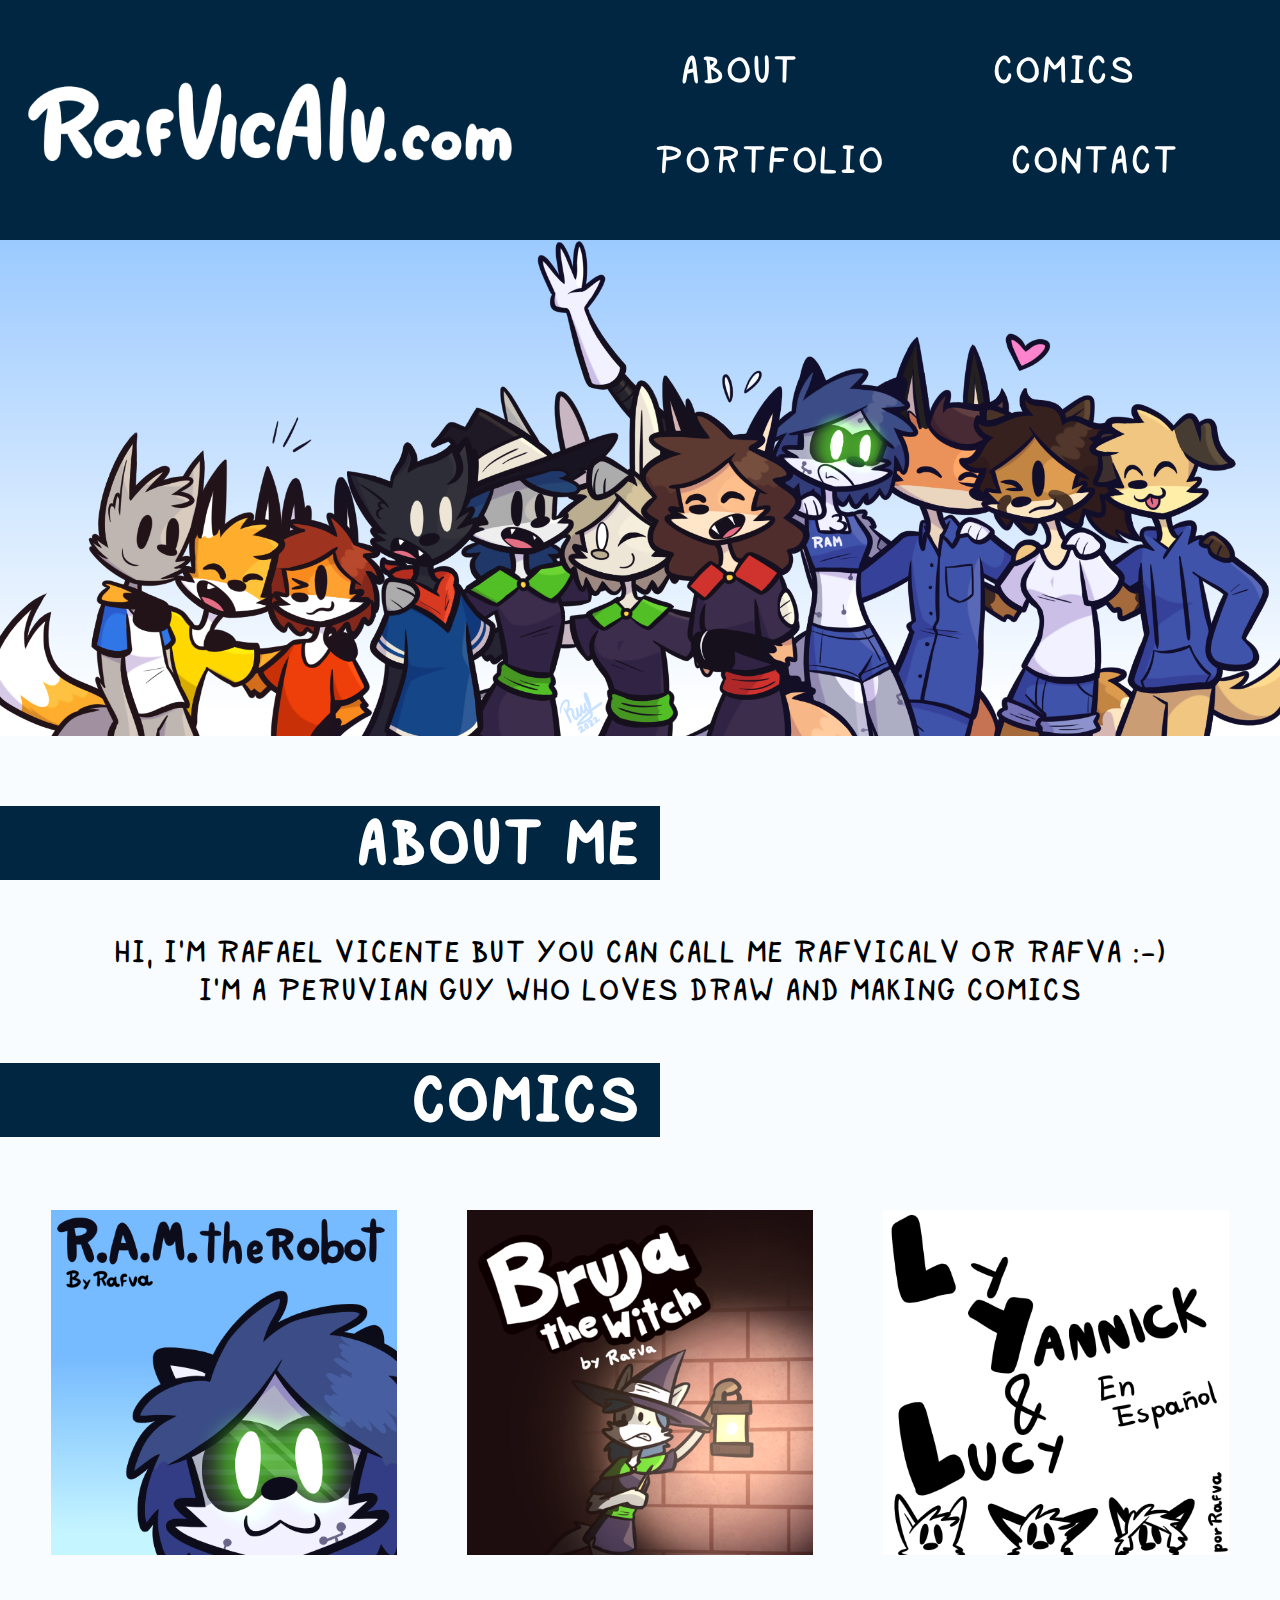
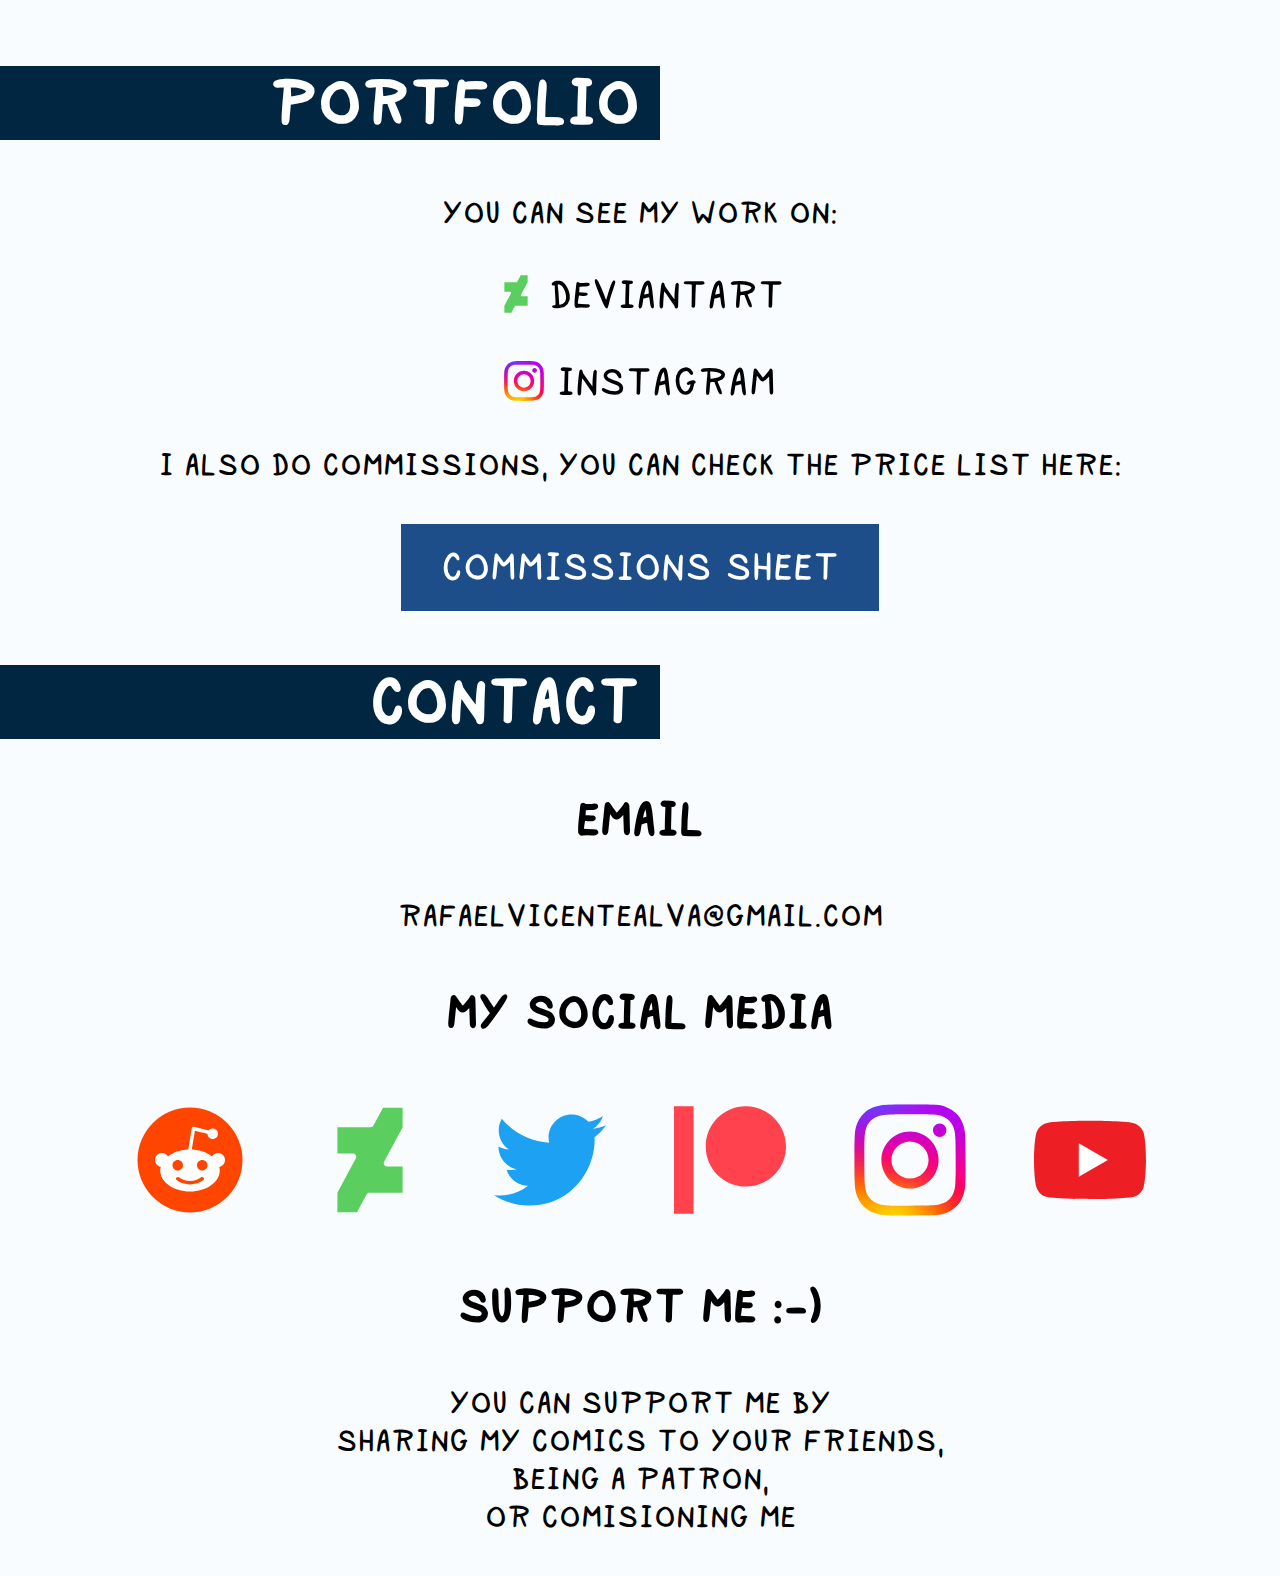
==== index.html @ 370597b5 "First commit" ====
<html>
<head>
	<meta charset="UTF-8">
	<meta name="viewport" content="width=device-width,initial-scale=1.0">
	<title> RafVicAlv's website</title>
	<link href="css/rva.css" rel="stylesheet" type="text/css">
	<link href="css/rva-mobile.css" rel="stylesheet" type="text/css" media="(max-width: 800px)">
</head>

<body>
<!----------------encabezado---------------->
	<div id="enc">
		<div id="logo">
			<img src="img/rafvicalvLogo.png">
		</div>
		<nav>
			<div><a href="#about">ABOUT</a></div>
			<div><a href="#comics">COMICS</a></div>
			<div><a href="#portfolio">PORTFOLIO</a></div>
			<div><a href="#contact">CONTACT</a></div>
		</nav>
	
	</div>
	<!----------------banner---------------->
	<div id="banner">
		<!-- <img src="img/banner.png"> -->
	</div>
	<!----------------Sobremi---------------->
	<div id="about">
		<div class="section-title">
			<h1>ABOUT ME</h1>
		</div>
		<div class="text">
			<p> Hi, I'm Rafael Vicente but you can call me RafVicAlv or Rafva :-)</br>
			I'm a peruvian guy who loves draw and making comics</p>
		</div>
	</div>
	<!----------------Comics---------------->
	<div id="comics">
		<div class="section-title">
			<h1>COMICS</h1>
		</div>
		<div id="comics-div">
			<div class="comiccover"> <a href=""><img src="img/RamPortada.png"></a></div>
			<div class="comiccover"> <a href="https://www.webtoons.com/en/challenge/bruja-the-witch/list?title_no=649938"><img src="img/BrujaPortada.png"></a></div>
			<div class="comiccover"> <a href="https://www.faneo.es/comics/ly-yannick-and-lucy/"><img src="img/LYLPortada.png"></a></div>
		</div>
	</div>
	<!----------------Portafolio---------------->
	<div id="portfolio">
		<div class="section-title">
			<h1>PORTFOLIO</h1>
		</div>
		<div class="text">
			<p> You can see my work on:</p>
			<a href="https://www.deviantart.com/rafvicalv/gallery"><img src="img/deviantart.svg"> DeviantArt</a><br/>
			<p></p>
			<a href="https://www.instagram.com/rafvicalv/"><img src="img/instagram.svg"> Instagram</a><br/>
			<p>I also do commissions, you can check the price list here:</p>
			<div id="button"> <a href="https://drive.google.com/file/d/1tKjcqhjwZilHNZPNte6NIzU45qG1rolB/view">Commissions sheet</a></div>
		</div>
	</div>
	<!----------------Contacto---------------->
	<div id="contact">
		<div class="section-title">
			<h1>CONTACT</h1>
		</div>
		<div class="text">
			<h2> Email</h2>
			<p id="email">rafaelvicentealva@gmail.com</p>
			<p></p>
			<h2>My social media</h2>
		</div>
		<div id="logos">
			<a href="https://www.reddit.com/user/RafVicAlv"><img src="img/reddit.svg"></a> 
			<a href="https://www.deviantart.com/rafvicalv"><img src="img/deviantart.svg"></a> 
			<a href="https://twitter.com/RafVicAlv"><img src="img/twitter.svg"></a> 
			<a href=""><img src="img/patreon.svg"></a> 
			<a href="https://www.instagram.com/rafvicalv/"><img src="img/instagram.svg"></a> 
			<a href="https://www.youtube.com/channel/UCRmhvcGi5mT7o7Lqo18CCOQ"><img src="img/youtube.svg"></a> 
		</div>
		<div class="text">
			<h2> Support me :-)</h2>
			<p>
				you can support me by</br>
				sharing my comics to your friends,</br>
				being a patron, </br>
				or comisioning me
			</p>
		</div>
	</div>
</body>
<script src="js/parallax.js"></script>


</html>
---- css/rva.css ----
@font-face {
  font-family: ComicRV;
  src: url(Comic_rv_esp-Regular.ttf);
}

html {
	scroll-behavior: smooth;
}

body {
	font-family:comicRV;
	background-color: #f9fcff;
	margin: 0px;
}
/* --------encabezado----------- */
#enc{
	width: 100%;
	max-width: 2000px; 
	margin: auto;
	display: flex;
	background-color: #002642;
}

#logo {
	width: 700px;
	padding: 20px;
	display: flex;
	justify-content: center;
}

#logo img{
	width: 100%;
	height: fit-content;
	margin:auto;
	min-width: 500px;
}

nav {
	line-height: 50px;
	width: 100%;
	list-style-type: none;
	padding: 45px;
	padding-bottom: 15px;
	display: flex;
	justify-content: space-around;
	flex-wrap: wrap;
	flex-direction: row;
}

nav div {
	height: 90px;
	text-align: center;
}

nav div:nth-child(1) {
	width: 205px;
}
nav div:nth-child(2) {
	width: 241px;
}
nav div:nth-child(3) {
	width: 364px;
}
nav div:nth-child(4) {
	width: 277px;
}

nav div a {
	font-size: 50px;
	font-weight: 400; 
	color: #ffffff;
	text-decoration: none; 
	padding:20px;
	transition: all 0.15s ease;
}
nav div a:hover {
	font-size: 70px;
	font-weight: 400;
	color: #ffffff;
}

/* --------banner----------- */
/* #banner img { */
	/* width: 100%; */
/* } */
:root {
	--parallax-y: 80px;
}
#banner {
	/* The image used */
	background: url("../img/banner.png");
	/* Set a specific height */
	height: 40vw; 
	/* Create the parallax scrolling effect */
	background-attachment: fixed;
	background-position: 0px var(--parallax-y);
	background-repeat: no-repeat;
	background-size: contain;
}

/* --------contenido general----------- */

.section-title {
	background-color: #002642;
	color: #ffffff;
	text-align: right;
	font-size: 40px;
	width: 50vw;
	padding-right:20px;
}
		
.text {
	font-size: 40px;
	text-align: center;
}

/* --------seccion comics----------- */
#comics-div {
	display: flex;
	justify-content: space-evenly;
	height: 33vw;
}

.comiccover {
	width: 30vw;
}

.comiccover a img {
	width: 90%;
	margin: 5%;
	transition: all 0.2s ease;
}
.comiccover a img:hover {
	width: 100%;
	margin: 0%;
}

/*--------seccion portafolio----*/

.text a {
	font-size: 50px;font-weight: 400; 
	color: #000000; 
	text-align: center;
	text-decoration: none; 
	padding:20px; 
	padding-bottom: 10px;
}
.text a:hover {
	font-size: 70px;
	font-weight: 400;
	color: #000000;
}

#button {
	background-color: 1D4E89;
	color: #ffffff;
	text-align: center;
	font-size: 40px;
	width: max-content;
	margin: 10px auto;
	padding: 20px 20px;
}
#button a {
	font-size: 50px;
	font-weight: 400; 
	color: #ffffff; 
	text-align: center;
	text-decoration: none;
	
	transition: all 0.15s ease;
}
#button a:hover {
	font-size: 70px;
	font-weight: 400;
	color: #ffffff;
}

#portfolio .text a {
	height: 80px;
}

#portfolio .text img {
	height: 40px;
}

/*--------seccion contacto----*/

#logos {
	display: flex;
	justify-content: center;
	gap: min(4vw, 40px);
	height: 12vw;
	max-height: 140px;
}

#logos a {
	width: 12vw;
	max-width: 140px;
}

#logos a img {
	width: 80%;
	margin: 10%;
	transition: all 0.15s ease;
}

#logos a img:hover {
	width: 100%;
	margin: 0%;
}
---- css/rva-mobile.css ----
html,body {
	/* overflow-x: hidden; */
}

#enc {
	flex-wrap: wrap;
	
	width: 100%;
	max-width: 2000px; 
	margin: auto;
	display: flex;
	background-color: #002642;
}
#logo {
	width: 100%;
}
nav {
	width: 100%;
	padding-top: 0px;
}
nav div {
	width: auto;
	height: 60px;
}

nav div a {
	font-size: 40px;
}

nav div a:hover {
	font-size: 50px;
}

#banner {
	height: 30vw; 
}

.section-title {
	background-color: #002642;
	color: #ffffff;
	text-align: center;
	font-size: 30px;
	width: 100vw;
	padding-right:20px;
}
#comics-div {
	display: flex;
	justify-content: space-evenly;
	flex-wrap: wrap;
	height: 240vw;
}
.comiccover {
	width: 80vw;
}

#button a {
	font-size: 8vw;
}

#email {
	font-size: 8vw;
}
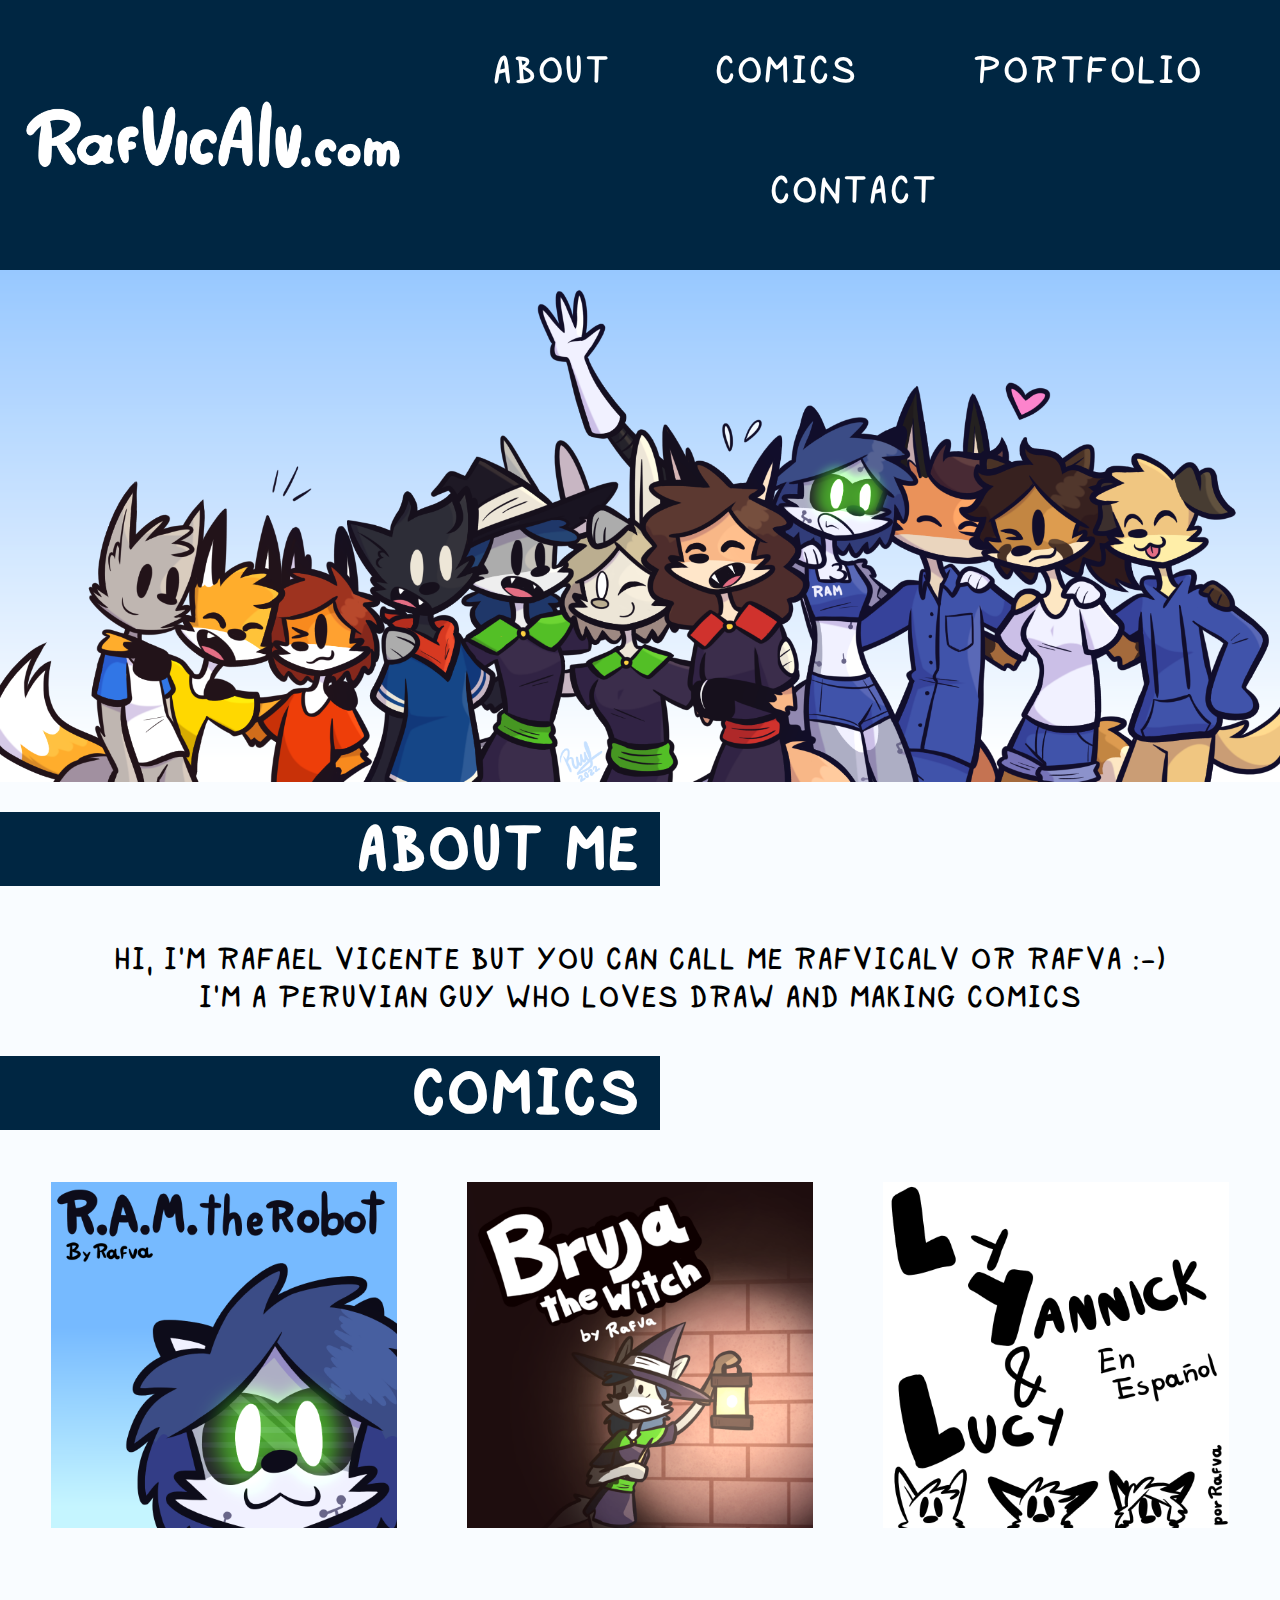
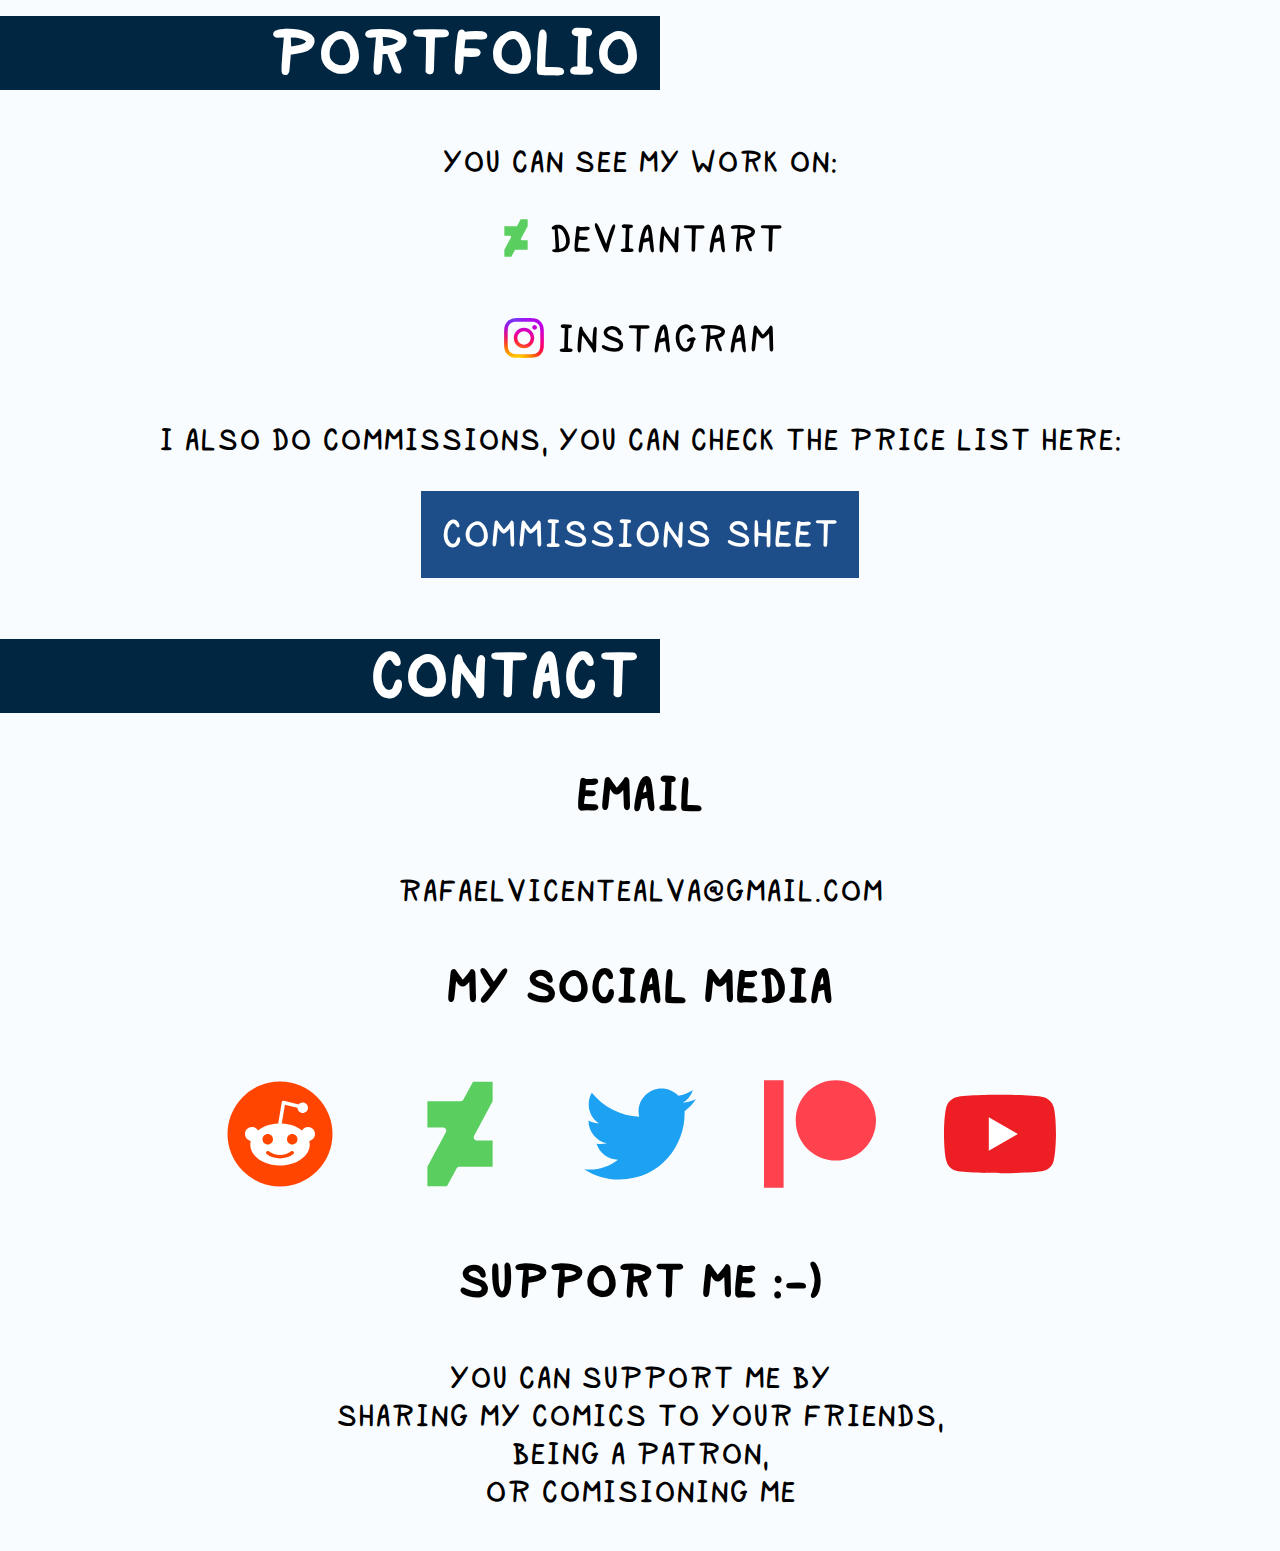
==== commit a64cbbf2: "vista móvil" ====
--- a/index.html
+++ b/index.html
@@ -1,7 +1,7 @@
 <html>
 <head>
 	<meta charset="UTF-8">
-	<meta name="viewport" content="width=device-width,initial-scale=1.0">
+	<meta name="viewport" content="width=device-width,minimum-scale=1.0">
 	<title> RafVicAlv's website</title>
 	<link href="css/rva.css" rel="stylesheet" type="text/css">
 	<link href="css/rva-mobile.css" rel="stylesheet" type="text/css" media="(max-width: 800px)">
@@ -53,12 +53,16 @@
 		</div>
 		<div class="text">
 			<p> You can see my work on:</p>
-			<a href="https://www.deviantart.com/rafvicalv/gallery"><img src="img/deviantart.svg"> DeviantArt</a><br/>
+			<div class="portfolio-link">
+				<a href="https://www.deviantart.com/rafvicalv/gallery"><img src="img/deviantart.svg"> DeviantArt</a><br/>
+			</div>
 			<p></p>
-			<a href="https://www.instagram.com/rafvicalv/"><img src="img/instagram.svg"> Instagram</a><br/>
+			<div class="portfolio-link">
+				<a href="https://www.instagram.com/rafvicalv/"><img src="img/instagram.svg"> Instagram</a><br/>
+			</div>
 			<p>I also do commissions, you can check the price list here:</p>
-			<div id="button"> <a href="https://drive.google.com/file/d/1tKjcqhjwZilHNZPNte6NIzU45qG1rolB/view">Commissions sheet</a></div>
 		</div>
+		<div id="button"><a href="https://drive.google.com/file/d/1tKjcqhjwZilHNZPNte6NIzU45qG1rolB/view">Commissions sheet</a></div>
 	</div>
 	<!----------------Contacto---------------->
 	<div id="contact">
@@ -67,7 +71,7 @@
 		</div>
 		<div class="text">
 			<h2> Email</h2>
-			<p id="email">rafaelvicentealva@gmail.com</p>
+			<p>rafaelvicentealva@gmail.com</p>
 			<p></p>
 			<h2>My social media</h2>
 		</div>
@@ -75,8 +79,8 @@
 			<a href="https://www.reddit.com/user/RafVicAlv"><img src="img/reddit.svg"></a> 
 			<a href="https://www.deviantart.com/rafvicalv"><img src="img/deviantart.svg"></a> 
 			<a href="https://twitter.com/RafVicAlv"><img src="img/twitter.svg"></a> 
-			<a href=""><img src="img/patreon.svg"></a> 
-			<a href="https://www.instagram.com/rafvicalv/"><img src="img/instagram.svg"></a> 
+			<a href="https://www.patreon.com/RafVicAlv"><img src="img/patreon.svg"></a> 
+			<!-- <a href="https://www.instagram.com/rafvicalv/"><img src="img/instagram.svg"></a>  -->
 			<a href="https://www.youtube.com/channel/UCRmhvcGi5mT7o7Lqo18CCOQ"><img src="img/youtube.svg"></a> 
 		</div>
 		<div class="text">
--- a/css/rva.css
+++ b/css/rva.css
@@ -22,7 +22,7 @@
 }
 
 #logo {
-	width: 700px;
+	width: 600px;
 	padding: 20px;
 	display: flex;
 	justify-content: center;
@@ -32,14 +32,13 @@
 	width: 100%;
 	height: fit-content;
 	margin:auto;
-	min-width: 500px;
 }
 
 nav {
 	line-height: 50px;
 	width: 100%;
 	list-style-type: none;
-	padding: 45px;
+	padding: 15px;
 	padding-bottom: 15px;
 	display: flex;
 	justify-content: space-around;
@@ -48,21 +47,22 @@
 }
 
 nav div {
+	margin-top: 30px;
 	height: 90px;
 	text-align: center;
 }
 
 nav div:nth-child(1) {
-	width: 205px;
+	width: 162px;
 }
 nav div:nth-child(2) {
-	width: 241px;
+	width: 192px;
 }
 nav div:nth-child(3) {
-	width: 364px;
+	width: 298px;
 }
 nav div:nth-child(4) {
-	width: 277px;
+	width: 223px;
 }
 
 nav div a {
@@ -70,11 +70,11 @@
 	font-weight: 400; 
 	color: #ffffff;
 	text-decoration: none; 
-	padding:20px;
+	padding: 10px;
 	transition: all 0.15s ease;
 }
 nav div a:hover {
-	font-size: 70px;
+	font-size: 60px;
 	font-weight: 400;
 	color: #ffffff;
 }
@@ -84,7 +84,7 @@
 	/* width: 100%; */
 /* } */
 :root {
-	--parallax-y: 80px;
+	--parallax-y: 0px;
 }
 #banner {
 	/* The image used */
@@ -119,6 +119,7 @@
 	display: flex;
 	justify-content: space-evenly;
 	height: 33vw;
+	margin-top: -20px;
 }
 
 .comiccover {
@@ -144,6 +145,7 @@
 	text-decoration: none; 
 	padding:20px; 
 	padding-bottom: 10px;
+	transition: all 0.15s ease;
 }
 .text a:hover {
 	font-size: 70px;
@@ -152,25 +154,27 @@
 }
 
 #button {
-	background-color: 1D4E89;
-	color: #ffffff;
-	text-align: center;
-	font-size: 40px;
+	display: flex;
+	height: 110px;
+    justify-content: center;
+    align-items: center;
+}
+#button a {
 	width: max-content;
-	margin: 10px auto;
-	padding: 20px 20px;
-}
-#button a {
+	height: max-content;
+	margin-top: -40px;
+	text-align: center;
+	padding: 20px;
+	background-color: #1D4E89;
 	font-size: 50px;
 	font-weight: 400; 
 	color: #ffffff; 
 	text-align: center;
 	text-decoration: none;
-	
 	transition: all 0.15s ease;
 }
 #button a:hover {
-	font-size: 70px;
+	font-size: 60px;
 	font-weight: 400;
 	color: #ffffff;
 }
@@ -181,6 +185,11 @@
 
 #portfolio .text img {
 	height: 40px;
+	transition: all 0.15s ease;
+}
+
+#portfolio .text a:hover img {
+	height: 55px;
 }
 
 /*--------seccion contacto----*/
@@ -207,4 +216,15 @@
 #logos a img:hover {
 	width: 100%;
 	margin: 0%;
+}
+
+h1 {
+	margin-top: 30px;
+}
+
+.portfolio-link {
+	display: flex;
+	height: 60px;
+    justify-content: center;
+    align-items: center;
 }--- a/css/rva-mobile.css
+++ b/css/rva-mobile.css
@@ -1,5 +1,6 @@
-html,body {
-	/* overflow-x: hidden; */
+body {
+	overflow-x: hidden;
+	width: 100vw;
 }
 
 #enc {
@@ -13,26 +14,38 @@
 }
 #logo {
 	width: 100%;
+	padding-bottom: 0px;
 }
 nav {
 	width: 100%;
 	padding-top: 0px;
+	margin-bottom: 20px;
+	padding: 0px;
+	padding-bottom: 15px;
 }
 nav div {
-	width: auto;
-	height: 60px;
+	width: 100vw !important;
+	height: 40px;
+}
+nav div:before {
+    content: "";
+    margin-left: -100%;
+}
+nav div:after {
+    content: "";
+    margin-right: -100%;
 }
 
 nav div a {
-	font-size: 40px;
+	font-size: min(18vw, 40px);
 }
 
 nav div a:hover {
-	font-size: 50px;
+	font-size: min(18vw, 50px);
 }
 
 #banner {
-	height: 30vw; 
+	height: 35vw; 
 }
 
 .section-title {
@@ -47,16 +60,33 @@
 	display: flex;
 	justify-content: space-evenly;
 	flex-wrap: wrap;
-	height: 240vw;
+	height: 270vw;
+	margin-top: -5vw;
 }
 .comiccover {
-	width: 80vw;
+	width: 90vw;
+}
+
+p {
+	font-size: 8vw;
+}
+
+h1 {
+	font-size: 14vw;
+}
+
+h2 {
+	font-size: 12vw;
+}
+
+#portfolio .text a {
+	font-size: 12vw;
 }
 
 #button a {
 	font-size: 8vw;
 }
 
-#email {
-	font-size: 8vw;
+#about h1 {
+	margin-top: 24px;
 }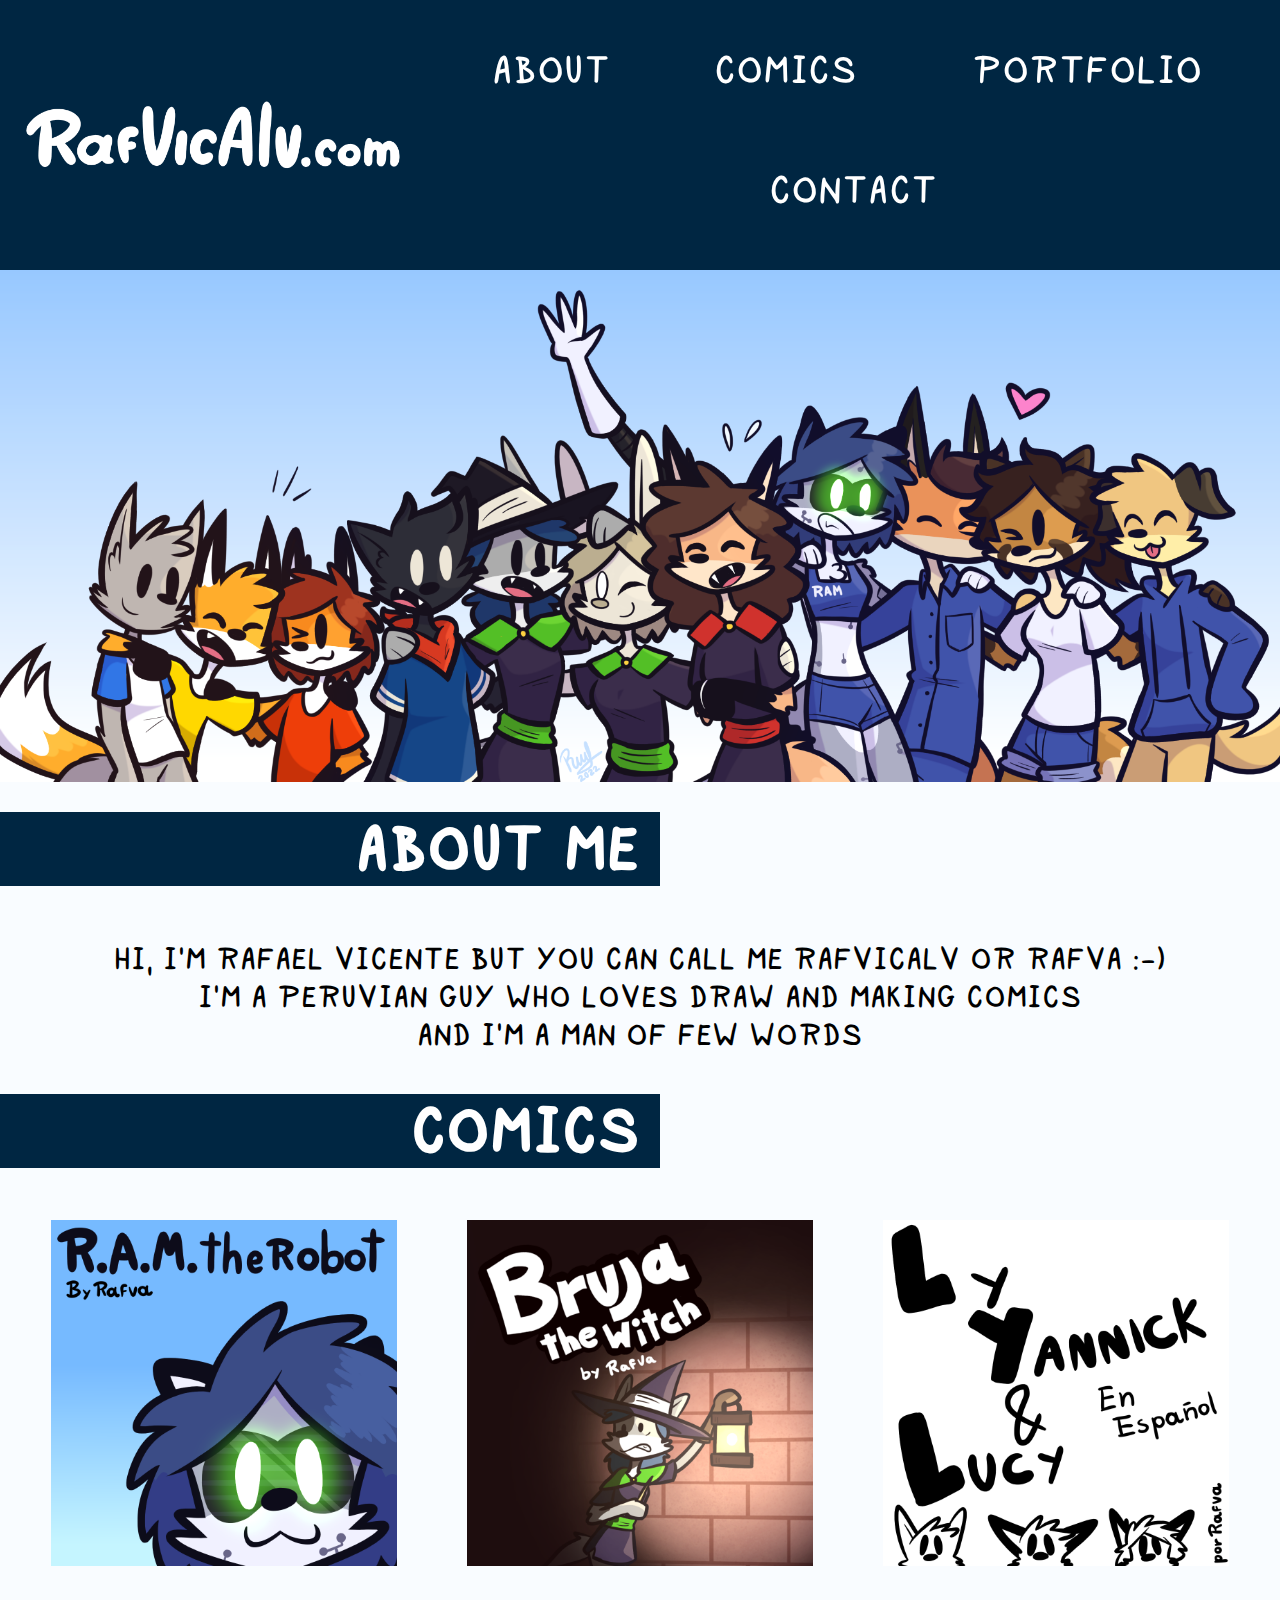
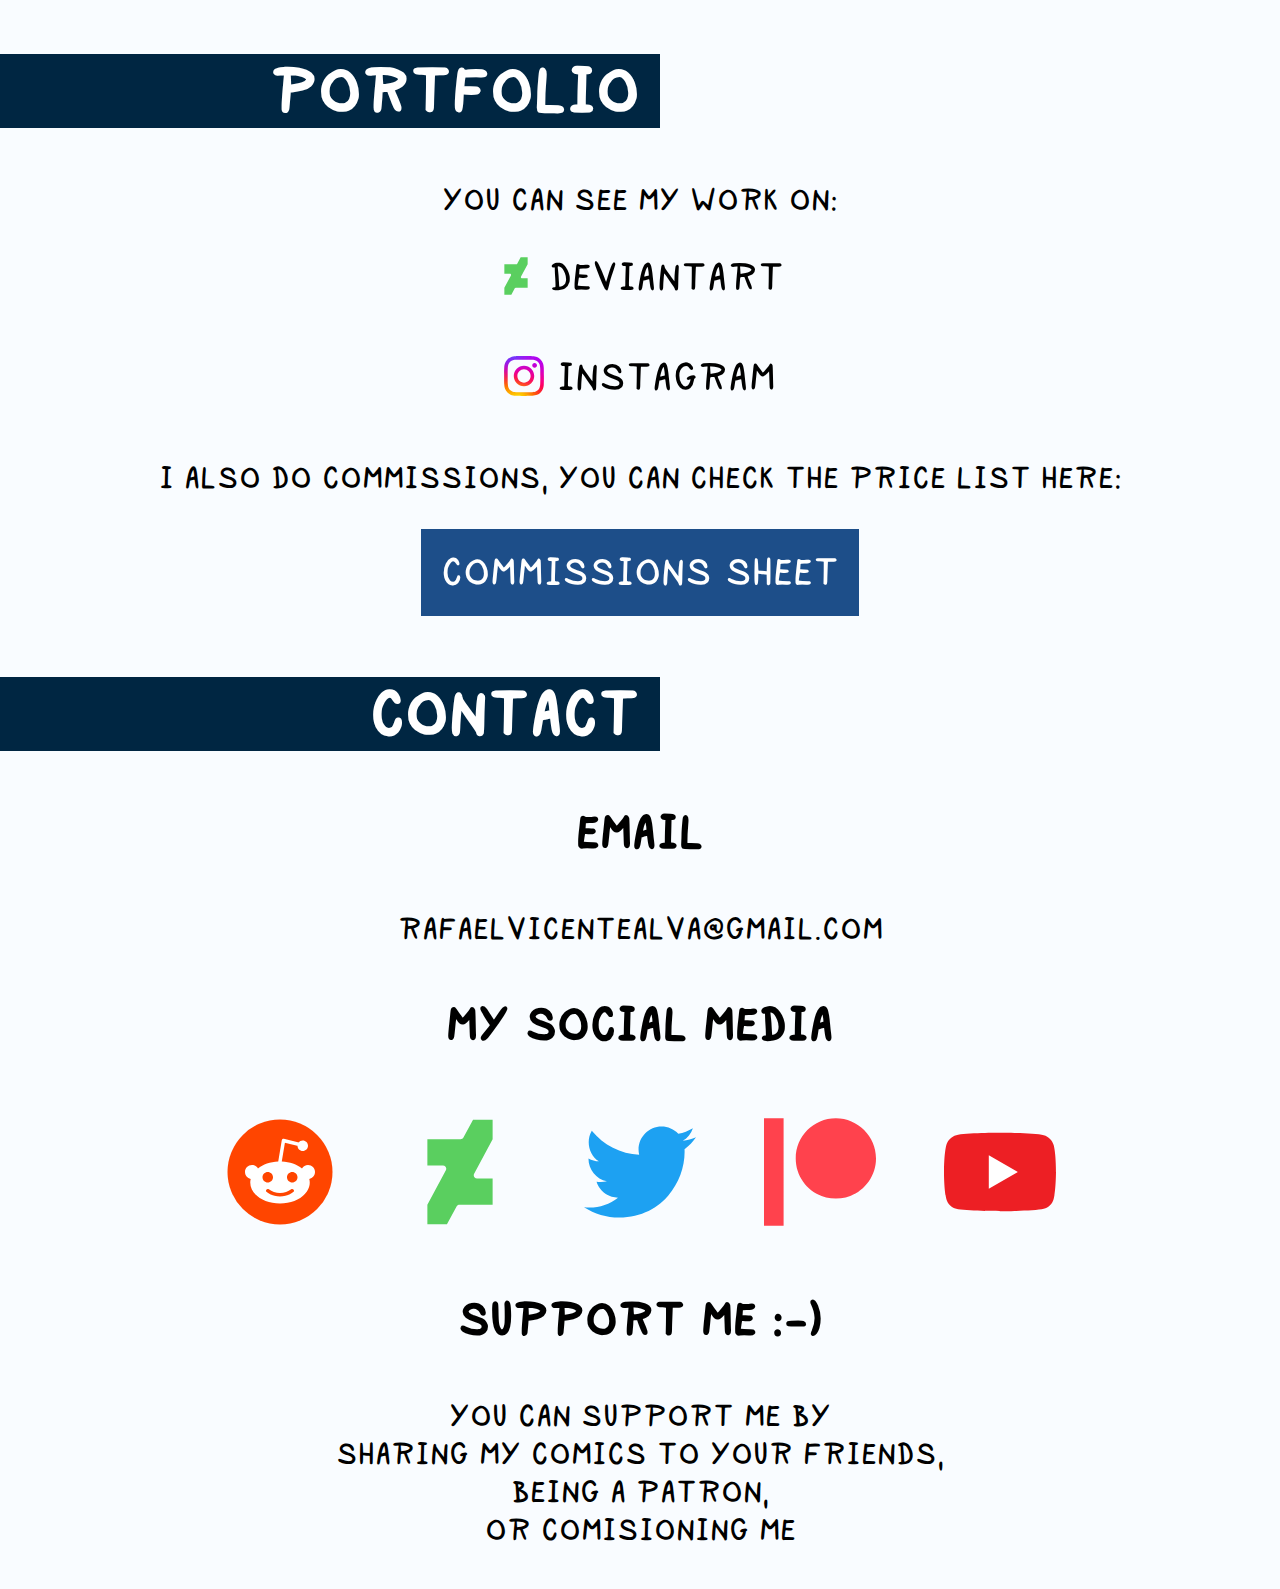
==== commit 89a8ccb4: "Archivo" ====
--- a/index.html
+++ b/index.html
@@ -32,7 +32,8 @@
 		</div>
 		<div class="text">
 			<p> Hi, I'm Rafael Vicente but you can call me RafVicAlv or Rafva :-)</br>
-			I'm a peruvian guy who loves draw and making comics</p>
+			I'm a peruvian guy who loves draw and making comics </br>
+			And i'm a man of few words</p>
 		</div>
 	</div>
 	<!----------------Comics---------------->
@@ -41,7 +42,7 @@
 			<h1>COMICS</h1>
 		</div>
 		<div id="comics-div">
-			<div class="comiccover"> <a href=""><img src="img/RamPortada.png"></a></div>
+			<div class="comiccover"> <a href="RAMTheRobot/index.html"><img src="img/RamPortada.png"></a></div>
 			<div class="comiccover"> <a href="https://www.webtoons.com/en/challenge/bruja-the-witch/list?title_no=649938"><img src="img/BrujaPortada.png"></a></div>
 			<div class="comiccover"> <a href="https://www.faneo.es/comics/ly-yannick-and-lucy/"><img src="img/LYLPortada.png"></a></div>
 		</div>
